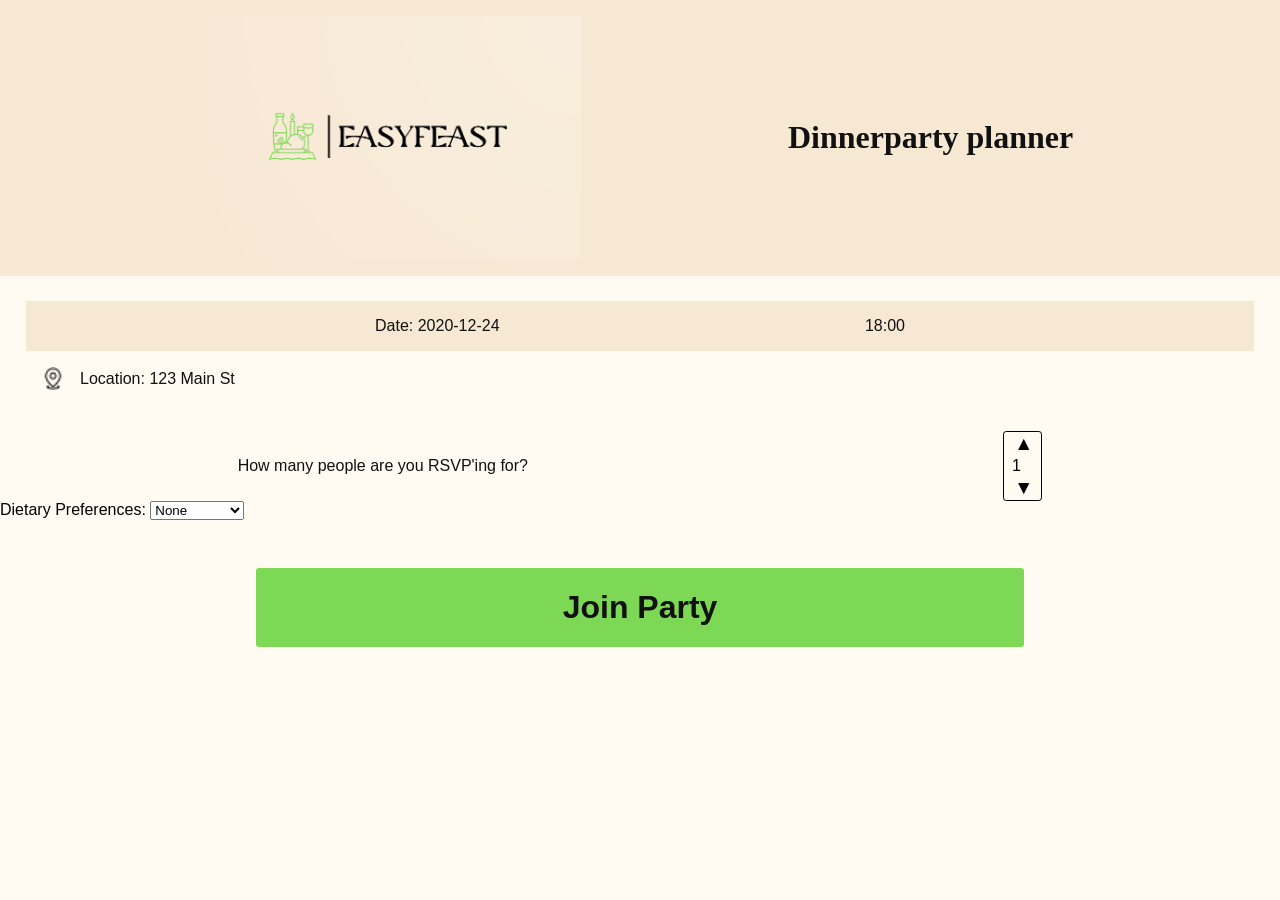
==== index.html @ 6f8b1c4e "changed name to index" ====
<!DOCTYPE html>
<html lang="en">
<head>
    <meta charset="UTF-8">
    <meta name="viewport" content="width=device-width, initial-scale=1.0">
    <title>Food RSVP</title>
    <link rel="stylesheet" href="./styles-signup.css">
    <link href="https://api.fontshare.com/v2/css?f[]=gambetta@300,301,400,401,500,501,600,601,700,701&f[]=supreme@100,101,200,201,300,301,400,401,500,501,700,701,800,801&display=swap" rel="stylesheet">
</head>
<body>
    <div class="header">
        <img src="./images/logo w font.png" alt="logo">
        <h1>Dinnerparty planner</h1>
    </div>

    <div class="details">
        <div id="date-time">
            <p>Date: <span id="date">2020-12-24</span></p>
            <p id="time">18:00</p>
        </div>
        
        <div id="location">
            <img alt="Location Icon" src="./images/location.png">
            <p>Location: <span id="street-location">123 Main St</span></p>
        </div>
    </div>

    <form action="https://script.google.com/a/macros/student.shcs.nsw.edu.au/s/AKfycbwmomiGebicfiwQURWTwV5SJ7_5aP6OMVzjFp1OVJVFgd3jOSi0OZu1974OyOOmJuSQ/exec" method="post">
        <div class="RSVP-amount">
            <p>How many people are you RSVP'ing for?</p>
            <div class="number-input">
                <button type="button" onclick="changeRSVPCount(1)">&#9650;</button>
                <input type="number" id="rsvpCount" name="rsvpCount" min="1" max="9" value="1" readonly>
                <button type="button" onclick="changeRSVPCount(-1)">&#9660;</button>
            </div>
        </div>

        <div id="dietary">
            <label for="dietaryPreferences">Dietary Preferences:</label>
            <select id="dietaryPreferences" name="dietaryPreferences">
                <option value="none">None</option>
                <option value="vegetarian">Vegetarian</option>
                <option value="vegan">Vegan</option>
                <option value="gluten-free">Gluten-Free</option>
                <option value="halal">Halal</option>
                <option value="kosher">Kosher</option>
                <option value="other">Other</option>
            </select>
            <input type="text" id="customDietary" name="customDietary" placeholder="Please specify" style="display: none;">
        </div>

        <button type="submit" id="join-button"><h3>Join Party</h3></button>
    </form>

    <script>
        const dietaryPreferences = document.getElementById('dietaryPreferences');
        const customDietary = document.getElementById('customDietary');

        dietaryPreferences.addEventListener('change', function() {
            if (this.value === 'other') {
                customDietary.style.display = 'block';
            } else {
                customDietary.style.display = 'none';
            }
        });
    </script>
</body>
    <script src="./script-signup.js"></script>
</html>
---- styles-signup.css ----
body {
    font-family: Arial, sans-serif;
    background-color: #FFFBF3;
    margin: 0;
    padding: 0;
}

h1 {
    color: white;
}

h1, h2, h3, h4, h5, h6 {
    color: #111111;
    font-family: 'Gambetta', serif;
}
p, a {
    color: #111111;
    font-family: 'Supreme', sans-serif;
}

.details {
    margin: 1.6rem;
}

.details #date-time {
    background-color: #F7E8D3;
    display: flex;
    justify-content: space-evenly;
    gap: 1rem;
}

.details #location {
    display: flex;
    align-items: center;
}

.details #location img {
    width: 1.4rem;
    height: 1.4rem;
    margin: 1rem;
}

.RSVP-amount {
    display: flex;
    justify-content: space-around;
    align-items: center;
    margin: 0px;
}

#rsvpCount {
    width: 80%;
    border: none;
    font-size: 1rem;
    background-color: transparent;
    padding-right: 20%;
    text-align: right;
}

.number-input {
    display: flex;
    justify-content: center;
    align-items: center;
    flex-wrap: wrap;
    flex-direction: column;
    border: solid 1px black;
    border-radius: 0.2rem;
}

.number-input button {
    border: none;
    background-color: transparent;
    cursor: pointer;
    font-size: 1.2rem;
}

#join-button {
    background-color: #7DD856;
    color: white;
    border: none;
    padding: 0.5rem 1rem;
    font-size: 1rem;
    cursor: pointer;
    text-align: center;
    border-radius: 0.2rem;
    width: 60%;
    height: 4.9rem;
    margin-top: 3rem !important;
    margin: 0 auto; /* Centers the button horizontally */
    display: flex; /* Enables flexbox for centering content */
    justify-content: center; /* Centers content horizontally */
    align-items: center; /* Centers content vertically */
}

#join-button h3 {
    margin: 0;
    padding: 0;
    font-size: 2rem;
    font-family: 'Supreme', sans-serif;
    font-weight: 800;
}

.header {
    display: flex;
    justify-content: space-evenly;
    align-items: center;
    flex-direction: row;
    gap: 1rem;
    background-color: #F7E8D3;
    padding: 1rem;
}

.header img {
    width: 30%;
}
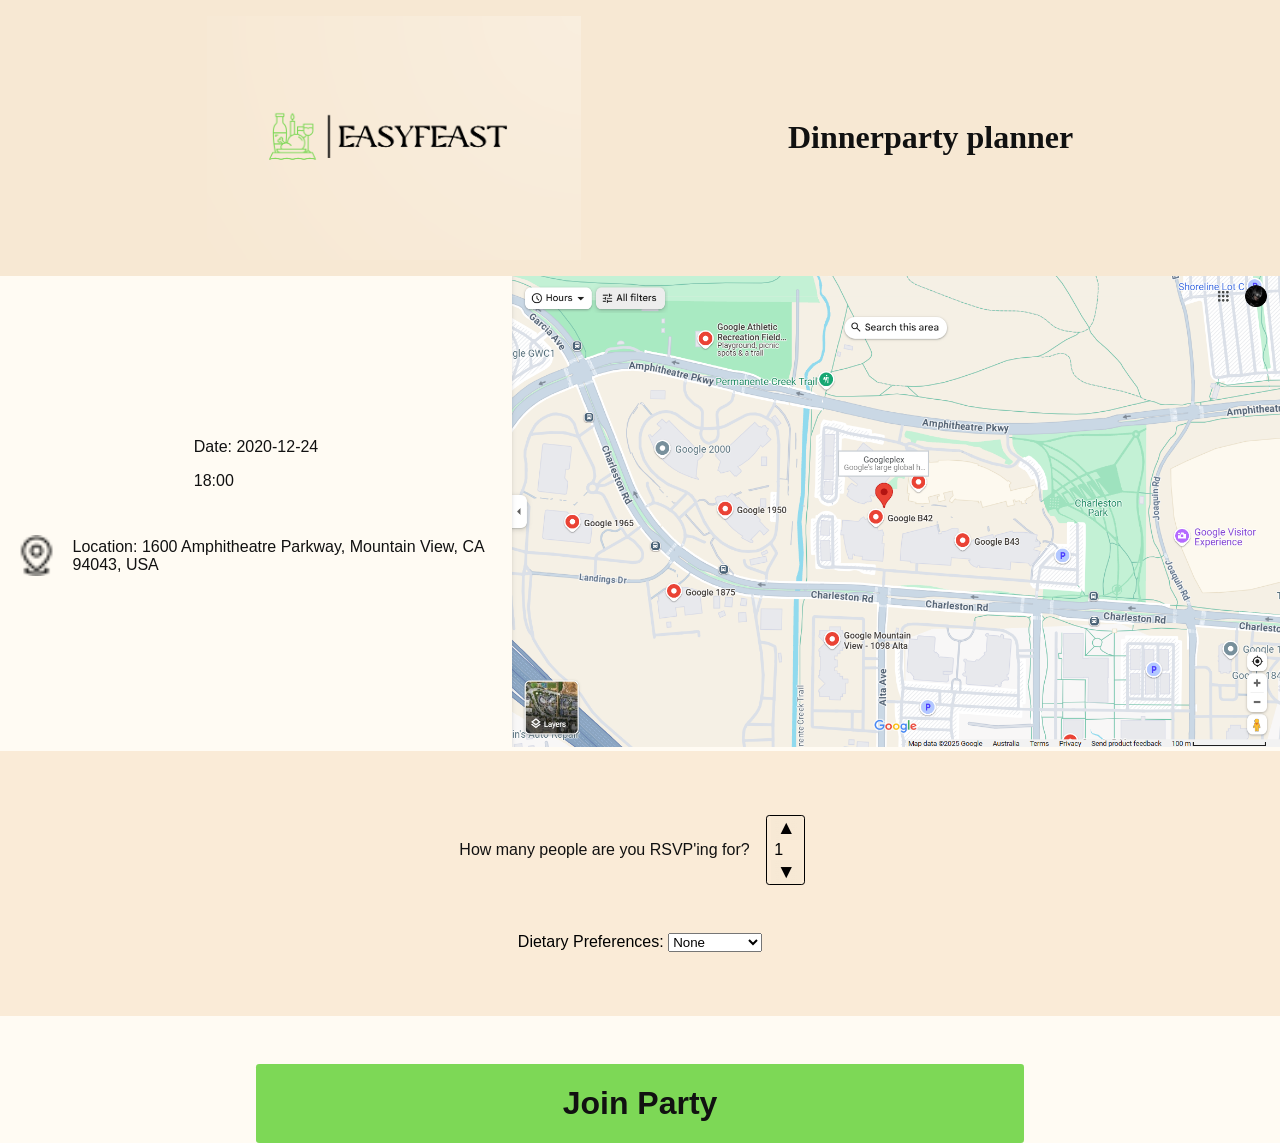
==== commit 3c3decb0: "changed stuff" ====
--- a/index.html
+++ b/index.html
@@ -14,19 +14,25 @@
     </div>
 
     <div class="details">
-        <div id="date-time">
-            <p>Date: <span id="date">2020-12-24</span></p>
-            <p id="time">18:00</p>
+        <div id="details-left">
+            <div id="date-time">
+                <p>Date: <span id="date">2020-12-24</span></p>
+                <p id="time">18:00</p>
+            </div>
+            
+            <div id="location">
+                <img alt="Location Icon" src="./images/location.png">
+                <p>Location: <span id="street-location">1600 Amphitheatre Parkway, Mountain View, CA 94043, USA</span></p>
+            </div>
         </div>
-        
-        <div id="location">
-            <img alt="Location Icon" src="./images/location.png">
-            <p>Location: <span id="street-location">123 Main St</span></p>
-        </div>
+       <div id="details-right">
+            <img src="./images/Screenshot 2025-05-16 131924.png" alt="">
+       </div>
     </div>
 
     <form action="https://script.google.com/a/macros/student.shcs.nsw.edu.au/s/AKfycbwmomiGebicfiwQURWTwV5SJ7_5aP6OMVzjFp1OVJVFgd3jOSi0OZu1974OyOOmJuSQ/exec" method="post">
-        <div class="RSVP-amount">
+        <div id="rsvp">
+            <div class="RSVP-amount">
             <p>How many people are you RSVP'ing for?</p>
             <div class="number-input">
                 <button type="button" onclick="changeRSVPCount(1)">&#9650;</button>
@@ -48,6 +54,8 @@
             </select>
             <input type="text" id="customDietary" name="customDietary" placeholder="Please specify" style="display: none;">
         </div>
+        </div>
+        
 
         <button type="submit" id="join-button"><h3>Join Party</h3></button>
     </form>
--- a/styles-signup.css
+++ b/styles-signup.css
@@ -17,27 +17,39 @@
     color: #111111;
     font-family: 'Supreme', sans-serif;
 }
-
+#location {
+    margin: 1rem;
+    display: flex;
+}
+#location img {
+    width: 10%;
+    height: auto;
+    object-fit: contain;
+    margin-right: 1rem;
+}
 .details {
-    margin: 1.6rem;
+    width: 100%;
+    display: flex;
+    justify-content: center;
+    align-items: center;
+    flex-direction: row;
 }
-
-.details #date-time {
-    background-color: #F7E8D3;
+#details-left {
     display: flex;
-    justify-content: space-evenly;
-    gap: 1rem;
+    justify-content: center;
+    align-items: center;
+    flex-direction: column;
+    width: 40%;
 }
-
-.details #location {
-    display: flex;
-    align-items: center;
-}
-
-.details #location img {
-    width: 1.4rem;
-    height: 1.4rem;
-    margin: 1rem;
+#details-right {
+    display: inline-block;
+    width: 60%;
+    height: 100%;
+}   
+#details-right img {
+    object-fit: cover;
+    height: 100%;
+    width: 100%;
 }
 
 .RSVP-amount {
@@ -71,8 +83,12 @@
     background-color: transparent;
     cursor: pointer;
     font-size: 1.2rem;
+    background-image: url('./images/logo\ w\ font.png');
 }
 
+.number-input {
+    margin: 1rem;
+}
 #join-button {
     background-color: #7DD856;
     color: white;
@@ -111,4 +127,53 @@
 
 .header img {
     width: 30%;
+}
+
+#dietary {
+    margin: 1rem;
+}
+#customDietary {
+    width: 100%;
+    border: none;
+    font-size: 1rem;
+    background-color: white;
+    border: solid 1px black;
+    text-align: left;
+    height: 2rem;
+}
+
+#rsvp {
+    display: flex;
+    justify-content: center;
+    align-items: center;
+    flex-direction: column;
+    gap: 1rem;
+    padding: 3rem 0rem;
+    background-color: antiquewhite;
+}
+
+@media only screen and (max-width: 500px) {
+    .details {
+        flex-direction: column;
+    }
+    #details-left {
+        width: 100%;
+    }
+    #details-right {
+        width: 100%;
+    }
+    .header img {
+        width: 100%;
+    }
+    .header h1 {
+        display: none;
+    }
+    .header {
+        padding: 0;
+    }
+    #join-button {
+        width: 90%;
+        height: 4rem;
+    }
+    
 }
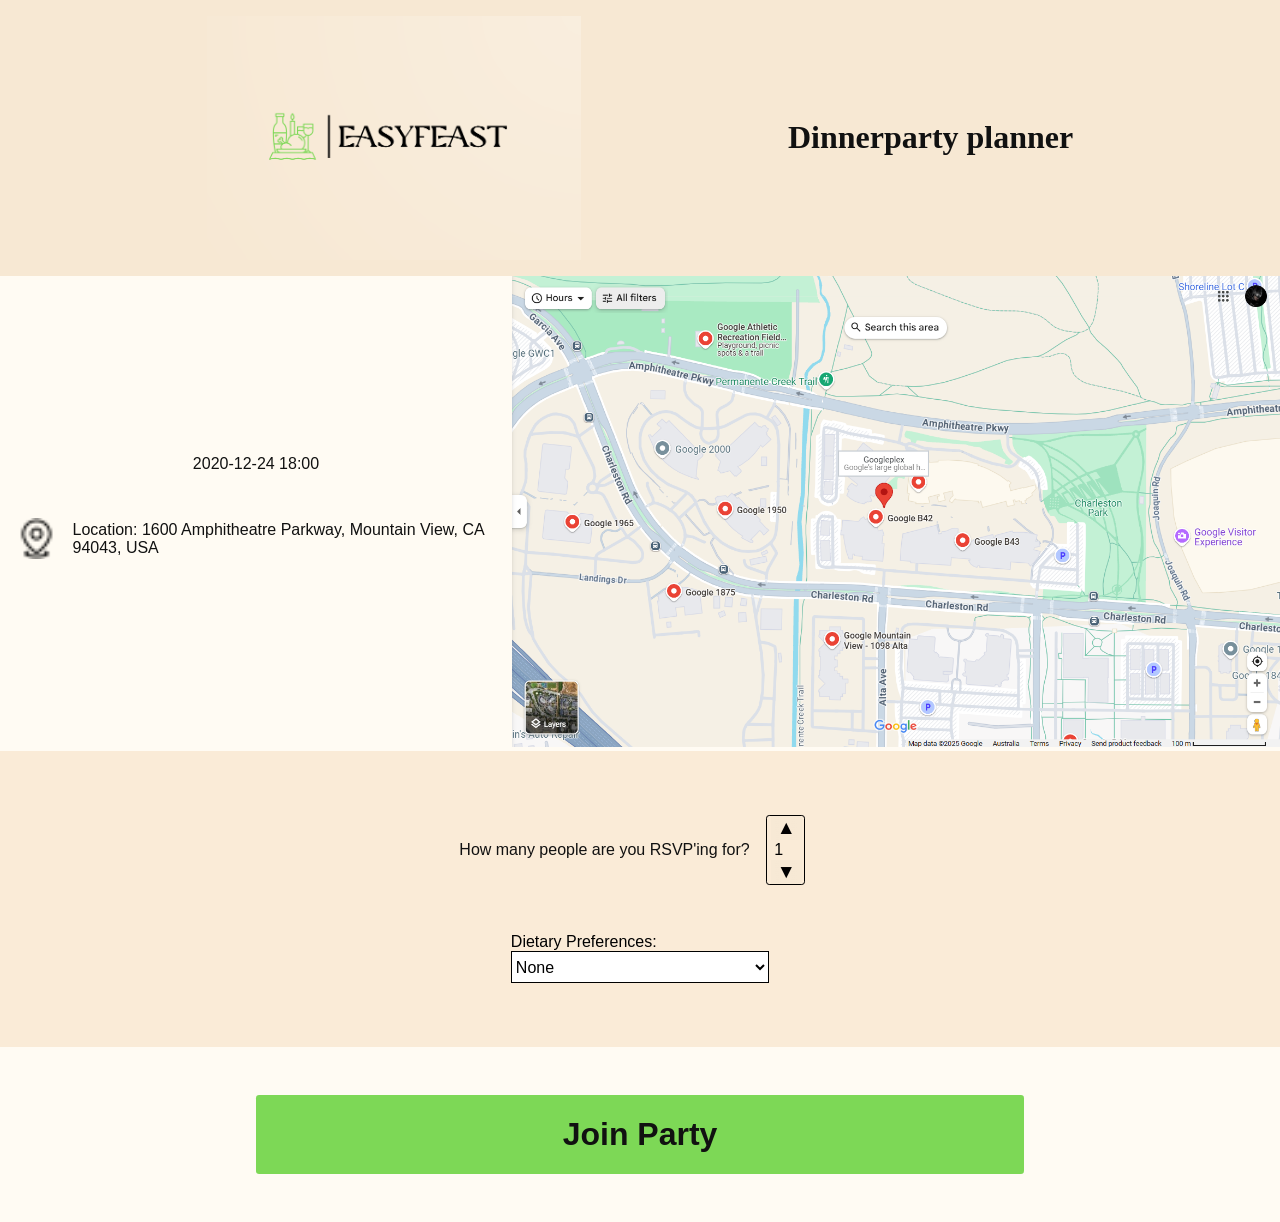
==== commit 446e9d01: "made mobile friendly" ====
--- a/index.html
+++ b/index.html
@@ -16,8 +16,7 @@
     <div class="details">
         <div id="details-left">
             <div id="date-time">
-                <p>Date: <span id="date">2020-12-24</span></p>
-                <p id="time">18:00</p>
+                <p><span id="date">2020-12-24</span> 18:00</p>
             </div>
             
             <div id="location">
--- a/styles-signup.css
+++ b/styles-signup.css
@@ -101,6 +101,7 @@
     width: 60%;
     height: 4.9rem;
     margin-top: 3rem !important;
+    margin-bottom: 3rem !important;
     margin: 0 auto; /* Centers the button horizontally */
     display: flex; /* Enables flexbox for centering content */
     justify-content: center; /* Centers content horizontally */
@@ -131,6 +132,15 @@
 
 #dietary {
     margin: 1rem;
+}
+#dietary #dietaryPreferences {
+    width: 100%;
+    border: none;
+    font-size: 1rem;
+    background-color: white;
+    border: solid 1px black;
+    text-align: left;
+    height: 2rem;
 }
 #customDietary {
     width: 100%;
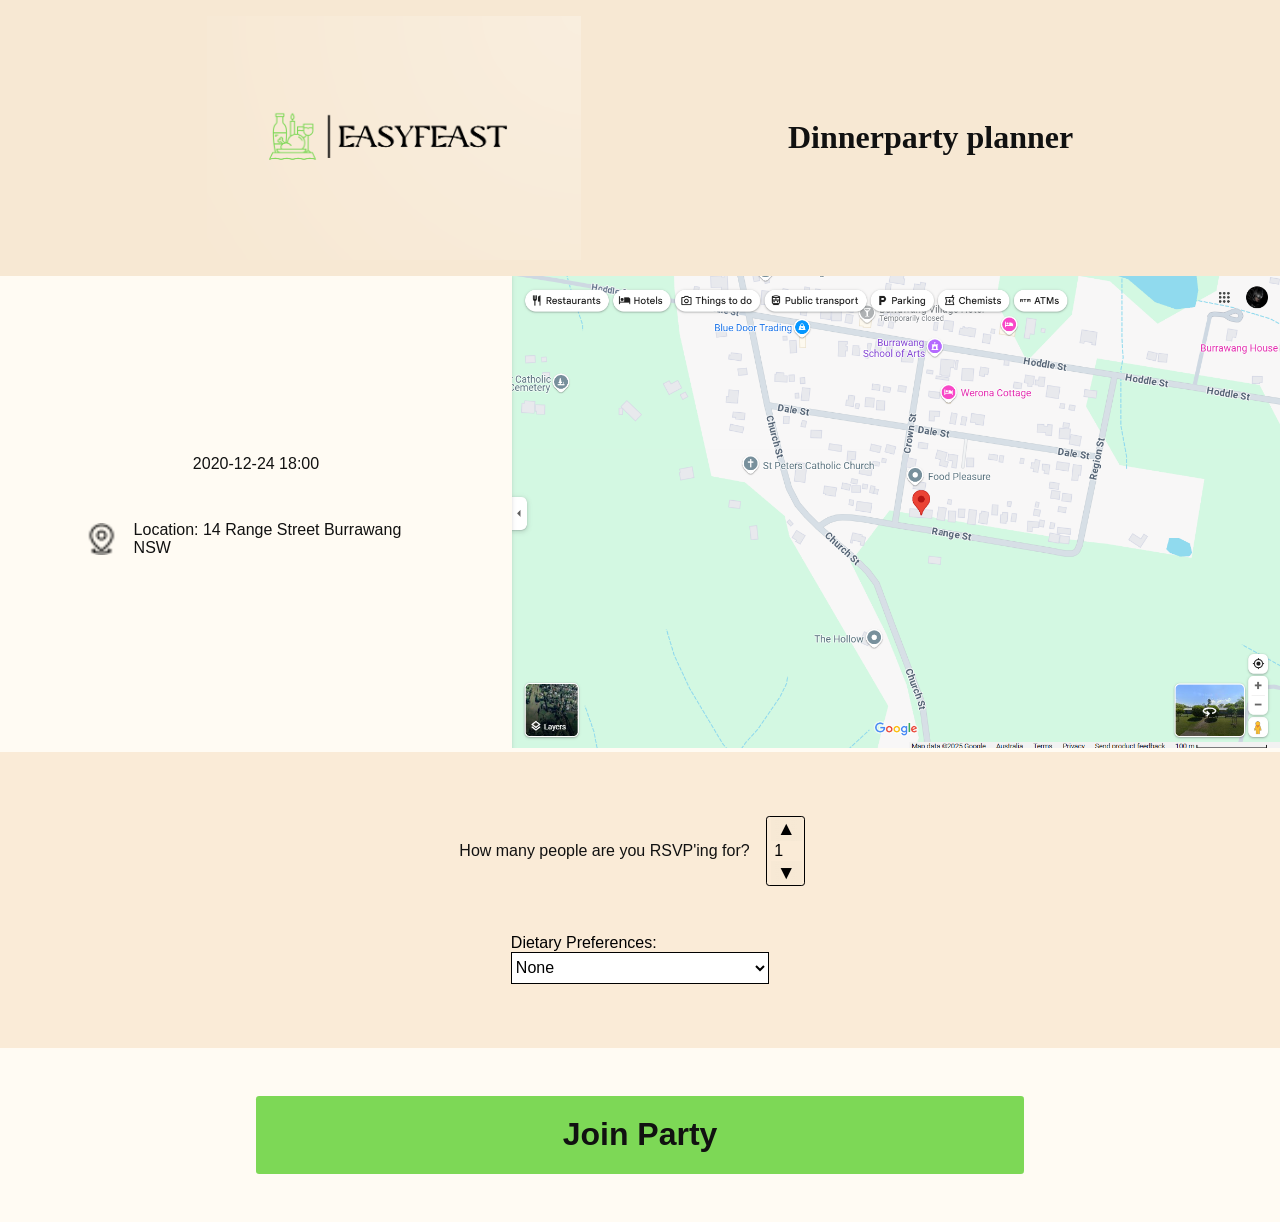
==== commit b2fcfa61: "fixed img" ====
--- a/index.html
+++ b/index.html
@@ -21,11 +21,11 @@
             
             <div id="location">
                 <img alt="Location Icon" src="./images/location.png">
-                <p>Location: <span id="street-location">1600 Amphitheatre Parkway, Mountain View, CA 94043, USA</span></p>
+                <p>Location: <span id="street-location">14 Range Street Burrawang NSW</span></p>
             </div>
         </div>
        <div id="details-right">
-            <img src="./images/Screenshot 2025-05-16 131924.png" alt="">
+            <img src="./images/housemapimage.png" alt="">
        </div>
     </div>
 
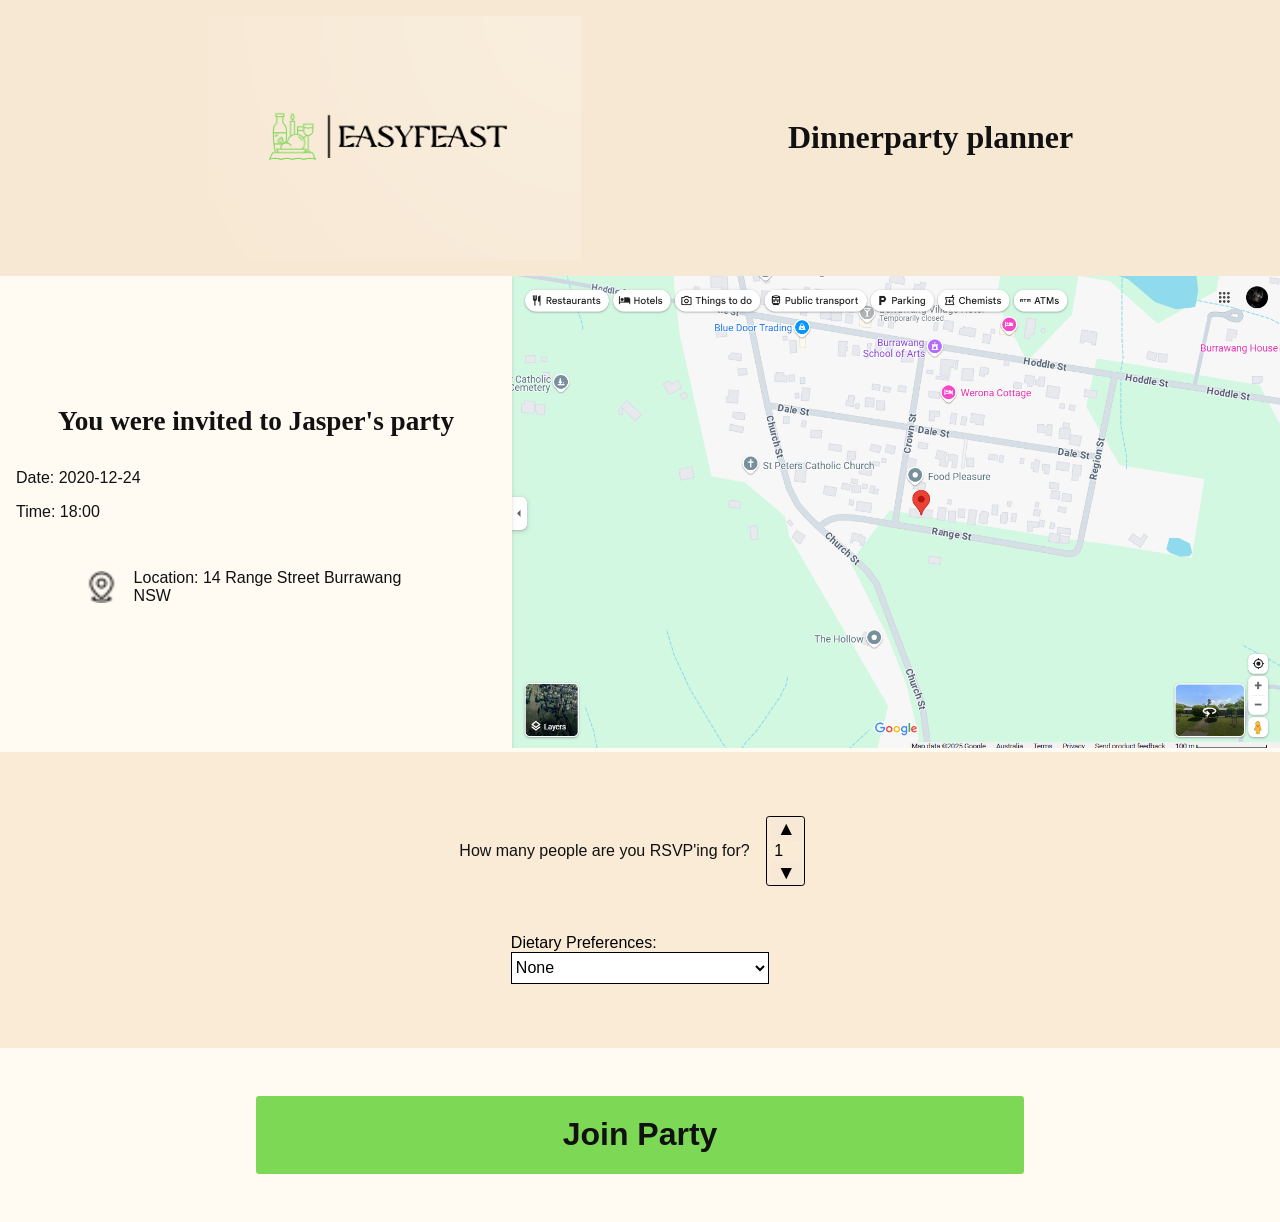
==== commit 98ca10c6: "iosdfioshdg" ====
--- a/index.html
+++ b/index.html
@@ -15,8 +15,10 @@
 
     <div class="details">
         <div id="details-left">
+            <h2>You were invited to Jasper's party</h2>
             <div id="date-time">
-                <p><span id="date">2020-12-24</span> 18:00</p>
+                <p><span id="date">Date: 2020-12-24</span></p>
+                <p><span id="time">Time: 18:00</span></p>
             </div>
             
             <div id="location">
--- a/styles-signup.css
+++ b/styles-signup.css
@@ -40,6 +40,20 @@
     align-items: center;
     flex-direction: column;
     width: 40%;
+}
+#details-left h2 {
+    font-size: 1.7rem;
+    font-family: 'Gambetta', serif;
+    font-weight: 800;
+    margin: 1rem;
+    padding: 0;
+}
+#details-left #date-time {
+    text-align: left;
+    width: 100%;
+}
+#details-left #date-time p {
+    margin: 1rem;
 }
 #details-right {
     display: inline-block;
